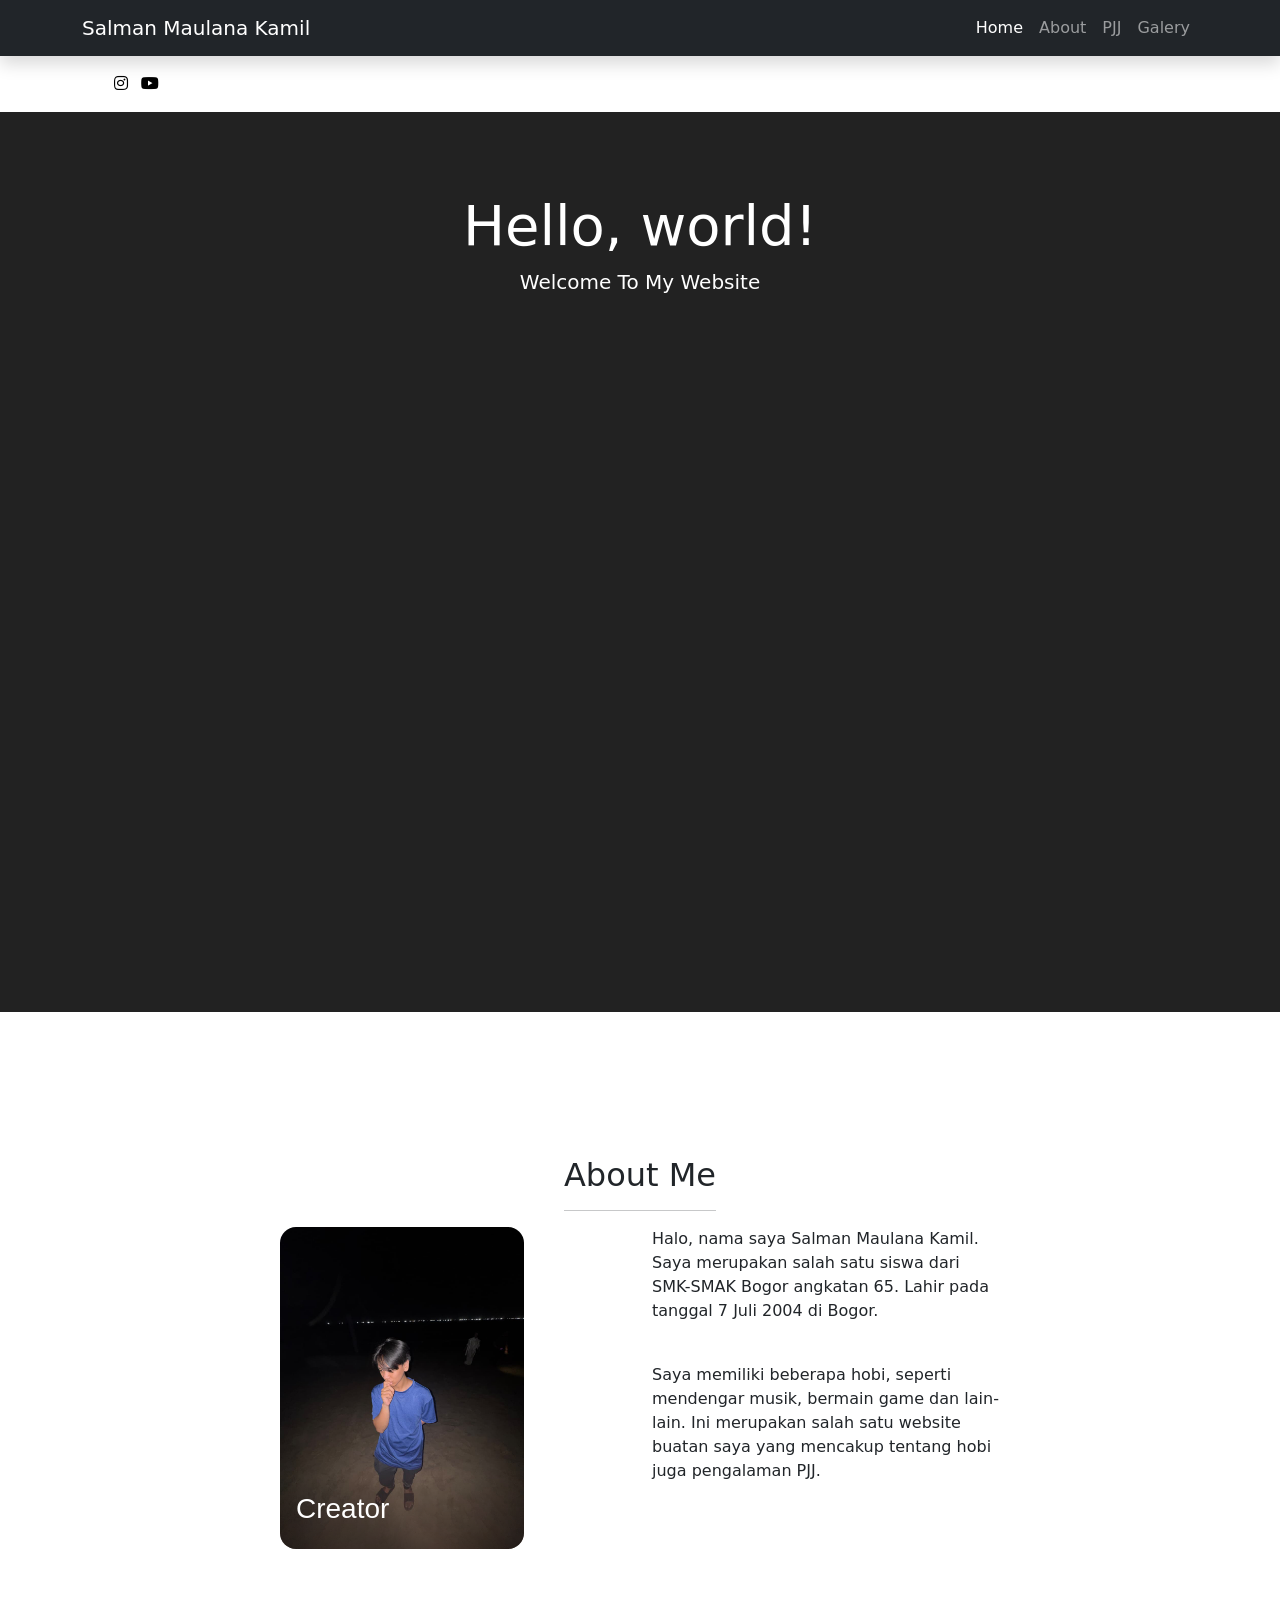
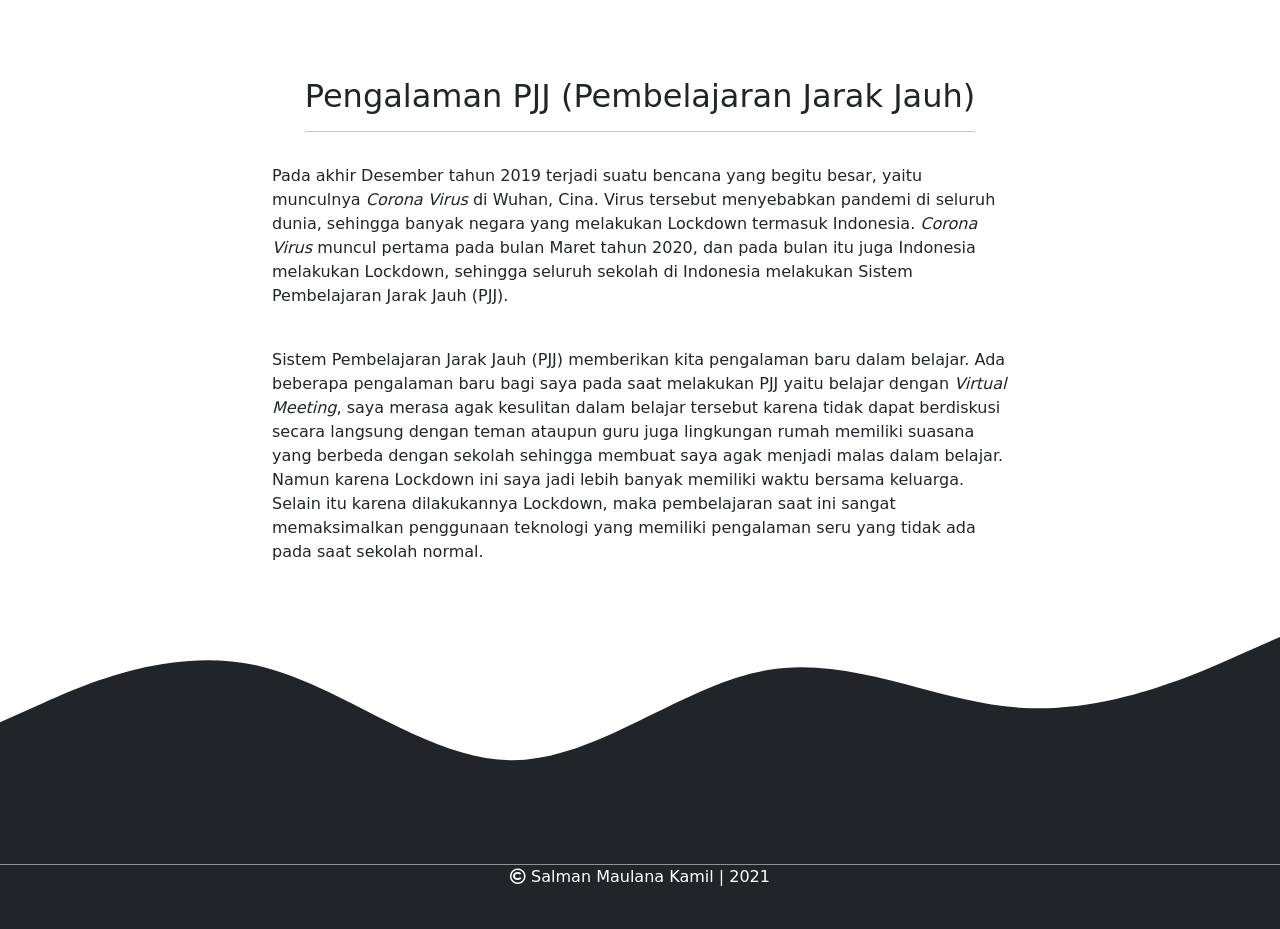
==== index.html @ 1473fa21 "Update index.html" ====
<!DOCTYPE html>
<html lang="en">
  <head>
    <!-- Required meta tags -->
    <meta charset="utf-8" />
    <meta name="viewport" content="width=device-width, initial-scale=1" />

    <!-- Bootstrap CSS -->
    <link
      href="https://cdn.jsdelivr.net/npm/bootstrap@5.0.2/dist/css/bootstrap.min.css"
      rel="stylesheet"
      integrity="sha384-EVSTQN3/azprG1Anm3QDgpJLIm9Nao0Yz1ztcQTwFspd3yD65VohhpuuCOmLASjC"
      crossorigin="anonymous"
    />
    <!-- my css -->
    <link rel="stylesheet" href="style.css" />
    <!-- icon -->
    <link rel="stylesheet" type="text/css" href="https://cdnjs.cloudflare.com/ajax/libs/font-awesome/5.15.3/css/all.min.css" />

    <title>Salmanm's Web</title>
  </head>
  <body>
    <nav class="navbar navbar-expand-lg navbar-dark shadow bg-dark fixed-top">
      <div class="container">
        <a class="navbar-brand" href="index.html">Salman Maulana Kamil</a>
        <button
          class="navbar-toggler"
          type="button"
          data-bs-toggle="collapse"
          data-bs-target="#navbarNav"
          aria-controls="navbarNav"
          aria-expanded="false"
          aria-label="Toggle navigation"
        >
          <span class="navbar-toggler-icon"></span>
        </button>
        <div class="collapse navbar-collapse" id="navbarNav">
          <ul class="navbar-nav ms-auto">
            <li class="nav-item">
              <a class="nav-link active" aria-current="page" href="index.html">Home</a>
            </li>
            <li class="nav-item">
              <a class="nav-link" href="#about">About</a>
            </li>
            <li class="nav-item">
              <a class="nav-link" href="#PJJ">PJJ</a>
            </li>
            <li class="nav-item">
              <a class="nav-link" href="galery.html">Galery</a>
            </li>
          </ul>
        </div>
      </div>
    </nav>

    <!-- medsos-icon -->
    <div class="medsos pt-2">
      <div class="container">
        <ul>
          <li>
            <a href="https://www.instagram.com/mlnaslmn/"><i class="fab fa-instagram"></i></a>
          </li>
          <li>
            <a href="https://www.youtube.com/channel/UCiYOLfZJTYyAjkj3r4rGJRA/"><i class="fab fa-youtube"></i></a>
          </li>
        </ul>
      </div>
    </div>
    <!-- Banner -->
    <section class="jumbotron text-center">
      <h1 class="display-4">Hello, world!</h1>
      <p class="lead">Welcome To My Website</p>
    </section>

    <!-- about -->
    <section id="about">
      <div class="container">
        <div class="row justify-content-center text-center">
          <div class="col-10" style="width: max-content">
            <h2>
              About Me
              <hr />
            </h2>
          </div>
          <div class="row justify-content-center text-center">
            <div class="col-md-4">
              <div class="card-index" >
		<div class="card-index-content">
			<h3 class="card-index-title">Creator</h3>
			<p class="card-index-body"> Salman Maulana Kamil
				<br> SMK-SMAK Bogor 
				<br> XI-2 </p>
			</div>
		</div>
      </div>
            <div class="col-md-4 text-start">
              <p>
                Halo, nama saya Salman Maulana Kamil. Saya merupakan salah satu siswa dari SMK-SMAK Bogor angkatan 65. Lahir pada tanggal 7 Juli 2004
                di Bogor.
              </p>
              <br />

              <p>
                Saya memiliki beberapa hobi, seperti mendengar musik, bermain game dan lain-lain. Ini merupakan salah satu website buatan saya yang
                mencakup tentang hobi juga pengalaman PJJ.
              </p>
            </div>
          </div>
        </div>
      </div>
    </section>

    <!-- PJJ -->
    <section id="PJJ">
      <div class="container">
        <div class="row justify-content-evenly text-start mt-5 mb-3">
          <div class="col-10" style="width: max-content">
            <h2>
              Pengalaman PJJ (Pembelajaran Jarak Jauh)
              <hr />
            </h2>
          </div>
        </div>
        <div class="row justify-content-center text-start">
          <div class="col-8">
            <p>
              Pada akhir Desember tahun 2019 terjadi suatu bencana yang begitu besar, yaitu munculnya <i>Corona Virus</i> di Wuhan, Cina. Virus
              tersebut menyebabkan pandemi di seluruh dunia, sehingga banyak negara yang melakukan Lockdown termasuk Indonesia.
              <i>Corona Virus</i> muncul pertama pada bulan Maret tahun 2020, dan pada bulan itu juga Indonesia melakukan Lockdown, sehingga seluruh
              sekolah di Indonesia melakukan Sistem Pembelajaran Jarak Jauh (PJJ).
            </p>
            <br />
            <p>
              Sistem Pembelajaran Jarak Jauh (PJJ) memberikan kita pengalaman baru dalam belajar. Ada beberapa pengalaman baru bagi saya pada saat
              melakukan PJJ yaitu belajar dengan <i>Virtual Meeting</i>, saya merasa agak kesulitan dalam belajar tersebut karena tidak dapat
              berdiskusi secara langsung dengan teman ataupun guru juga lingkungan rumah memiliki suasana yang berbeda dengan sekolah sehingga membuat
              saya agak menjadi malas dalam belajar. Namun karena Lockdown ini saya jadi lebih banyak memiliki waktu bersama keluarga. Selain itu
              karena dilakukannya Lockdown, maka pembelajaran saat ini sangat memaksimalkan penggunaan teknologi yang memiliki pengalaman seru yang
              tidak ada pada saat sekolah normal.
            </p>
          </div>
        </div>
      </div>
      <svg xmlns="http://www.w3.org/2000/svg" viewBox="0 0 1440 320">
        <path
          fill="#212529"
          fill-opacity="1"
          d="M0,160L48,138.7C96,117,192,75,288,96C384,117,480,203,576,202.7C672,203,768,117,864,101.3C960,85,1056,139,1152,144C1248,149,1344,107,1392,85.3L1440,64L1440,320L1392,320C1344,320,1248,320,1152,320C1056,320,960,320,864,320C768,320,672,320,576,320C480,320,384,320,288,320C192,320,96,320,48,320L0,320Z"
        ></path>
      </svg>
    </section>

    <!-- footer -->
    <footer class="bg-dark text-white text-center pb-4">
      <p><i class="far fa-copyright" text-white></i> Salman Maulana Kamil | 2021</p>
    </footer>
    <script
      src="https://cdn.jsdelivr.net/npm/bootstrap@5.0.2/dist/js/bootstrap.bundle.min.js"
      integrity="sha384-MrcW6ZMFYlzcLA8Nl+NtUVF0sA7MsXsP1UyJoMp4YLEuNSfAP+JcXn/tWtIaxVXM"
      crossorigin="anonymous"
    ></script>
  </body>
</html>
---- style.css ----
:root{
  --clr-neutral-900:hsl(207,19%,9%);
  --clr-neutral-100:hsl(0,0%,100%);
  --clr-accent-499:hsl(142,90%,61%);
}

.jumbotron {
  padding-top: 14rem;
  background-image: url(img/banner.jpg);
  background-color: #222;
  background-size: 100% 100%;
  background-repeat: no-repeat;
  background-blend-mode: multiply;
  margin-bottom: 4rem;
  position: relative;
  display: block;
  justify-content: center;
  align-items: center;
  height: 100vh;
  color: white;
}

.medsos ul li {
  display: inline-block;
  color: white;
  margin-right: 8px;
  padding-top: 4rem;
}

.medsos ul li a {
  color: black;
}

section:not(#galery) {
  padding-top: 5rem;
}

.card-index:not(galery.html){
  color: var(--clr-neutral-100);
  background-image:url(img/Penulis.jpg);
  background-size: cover;
  padding: 10rem 0 0;
  max-width: 55ch;
  border-radius: 1rem;
  overflow: hidden;
  width: 70%;
  font-family: sans-serif;

  transition: transform 500ms ease;
}

.card-index-content{
  --padding: 1rem;
  padding: var(--padding);
   background-image: linear-gradient(hsl(0,0%,0%,0),
    hsl(0,0%,0%,.3)30%,
    hsl(0,0%,0%,1));
} 

.card-index:hover,
.card-index:focus-within {
  transform: scale(1.05);
}

.card-index-title{
  position:relative;
  width: max-content;
} 

.card-index-body {
  color: rgb(255,255,255,.8);
  text-align: left;
}

.card-index-body p {
  left: -1rem;
}

.card-index-title::after{
  content: "";
  position: absolute;
  height: 3px;
  left: calc(var(--padding)*-1);
  bottom:0;
  width: calc(100% + var(--padding));
  background: var(--clr-accent-499);
  transform-origin: left;

  transition: transform 500ms ease;
} 

@media (hover) {
  .card-index-content{
  transform: translateY(55%);
  transition: transform 500ms ease;
  }
  .card-index:hover .card-index-content,
  .card-index:focus-within .card-index-content{
    transform: translateY(0);
    transition-delay: 500ms;
  }

  .card-index:focus-within .card-index-content {
    transition-duration: 0ms;
  }

  .card-index-content > *:not(.card-index-title) {
    opacity: 0;
    transition: opacity 300ms linear;
  }

  .card-index:hover .card-index-content > *:not(.card-index-title),
  .card-index:focus-within .card-index-content > *:not(.card-index-title) {
    opacity: 1;
    transition-delay: 800ms;
  }
  .card-index-title::after{
    transform: scaleX(0);
  }
}

.card-index:hover .card-index-title::after,
.card-index:focus-within .card-index-title::after{
  transform: scaleX(1);
}
  @media screen and (max-width: 800px){
  .card-index: {
    width: 1000%;
}
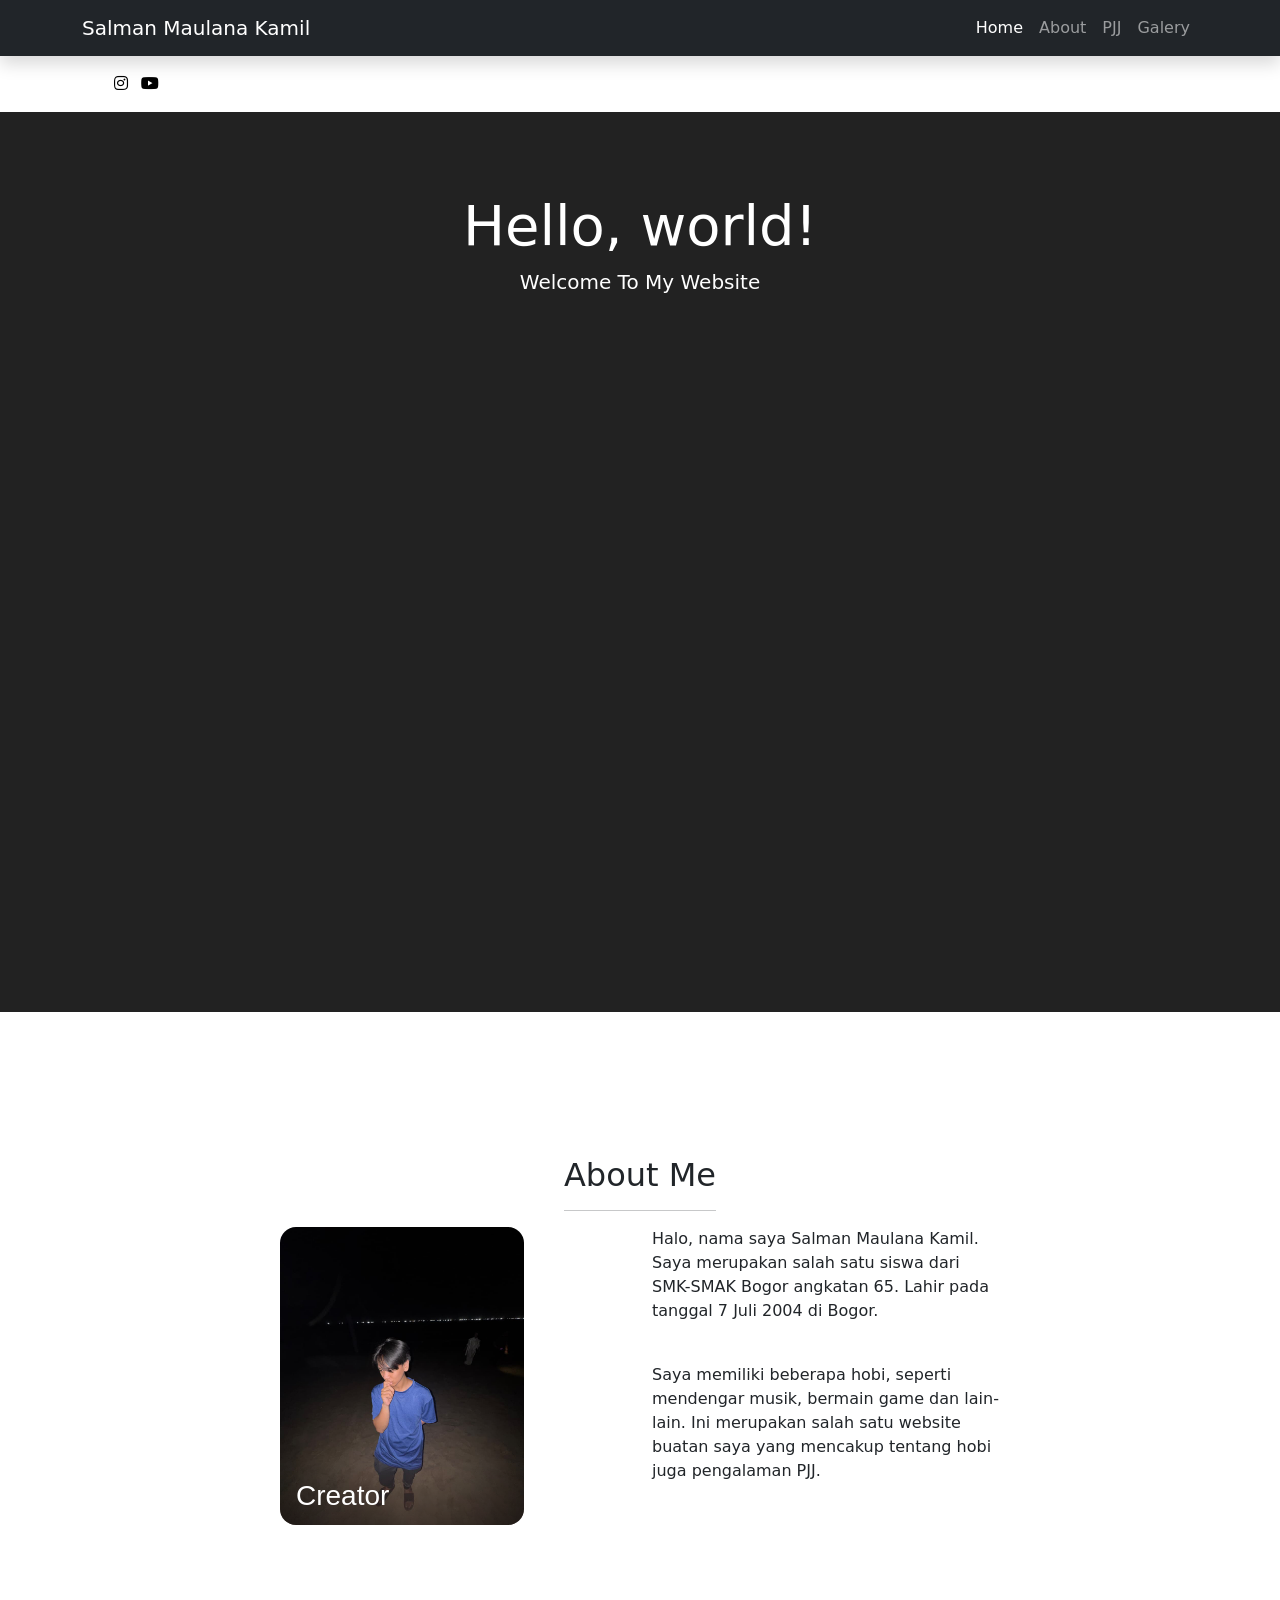
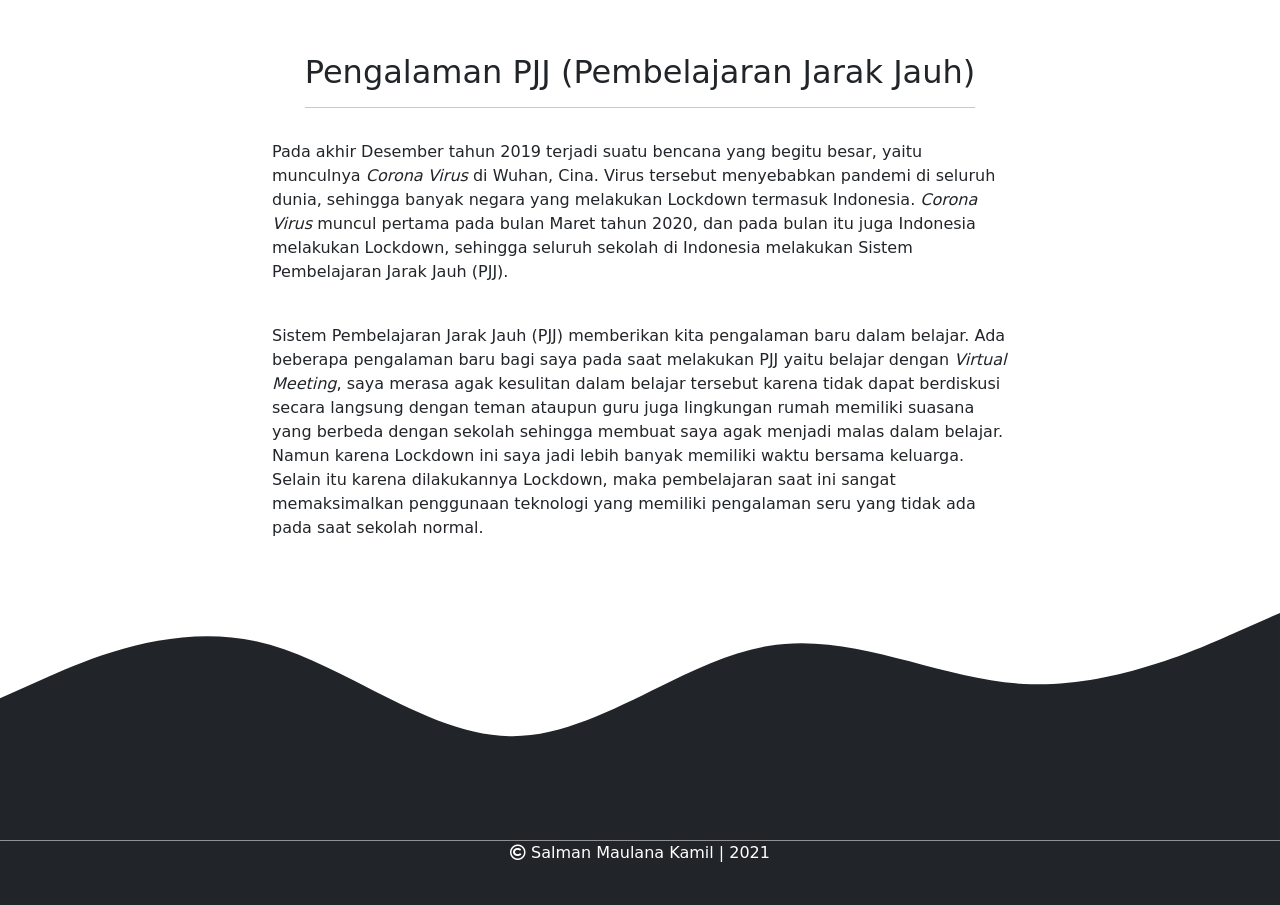
==== commit 5b86c18e: "Update index.html" ====
--- a/index.html
+++ b/index.html
@@ -88,8 +88,7 @@
 		<div class="card-index-content">
 			<h3 class="card-index-title">Creator</h3>
 			<p class="card-index-body"> Salman Maulana Kamil
-				<br> SMK-SMAK Bogor 
-				<br> XI-2 </p>
+				<br> Alumn of SMAKBO </p>
 			</div>
 		</div>
       </div>
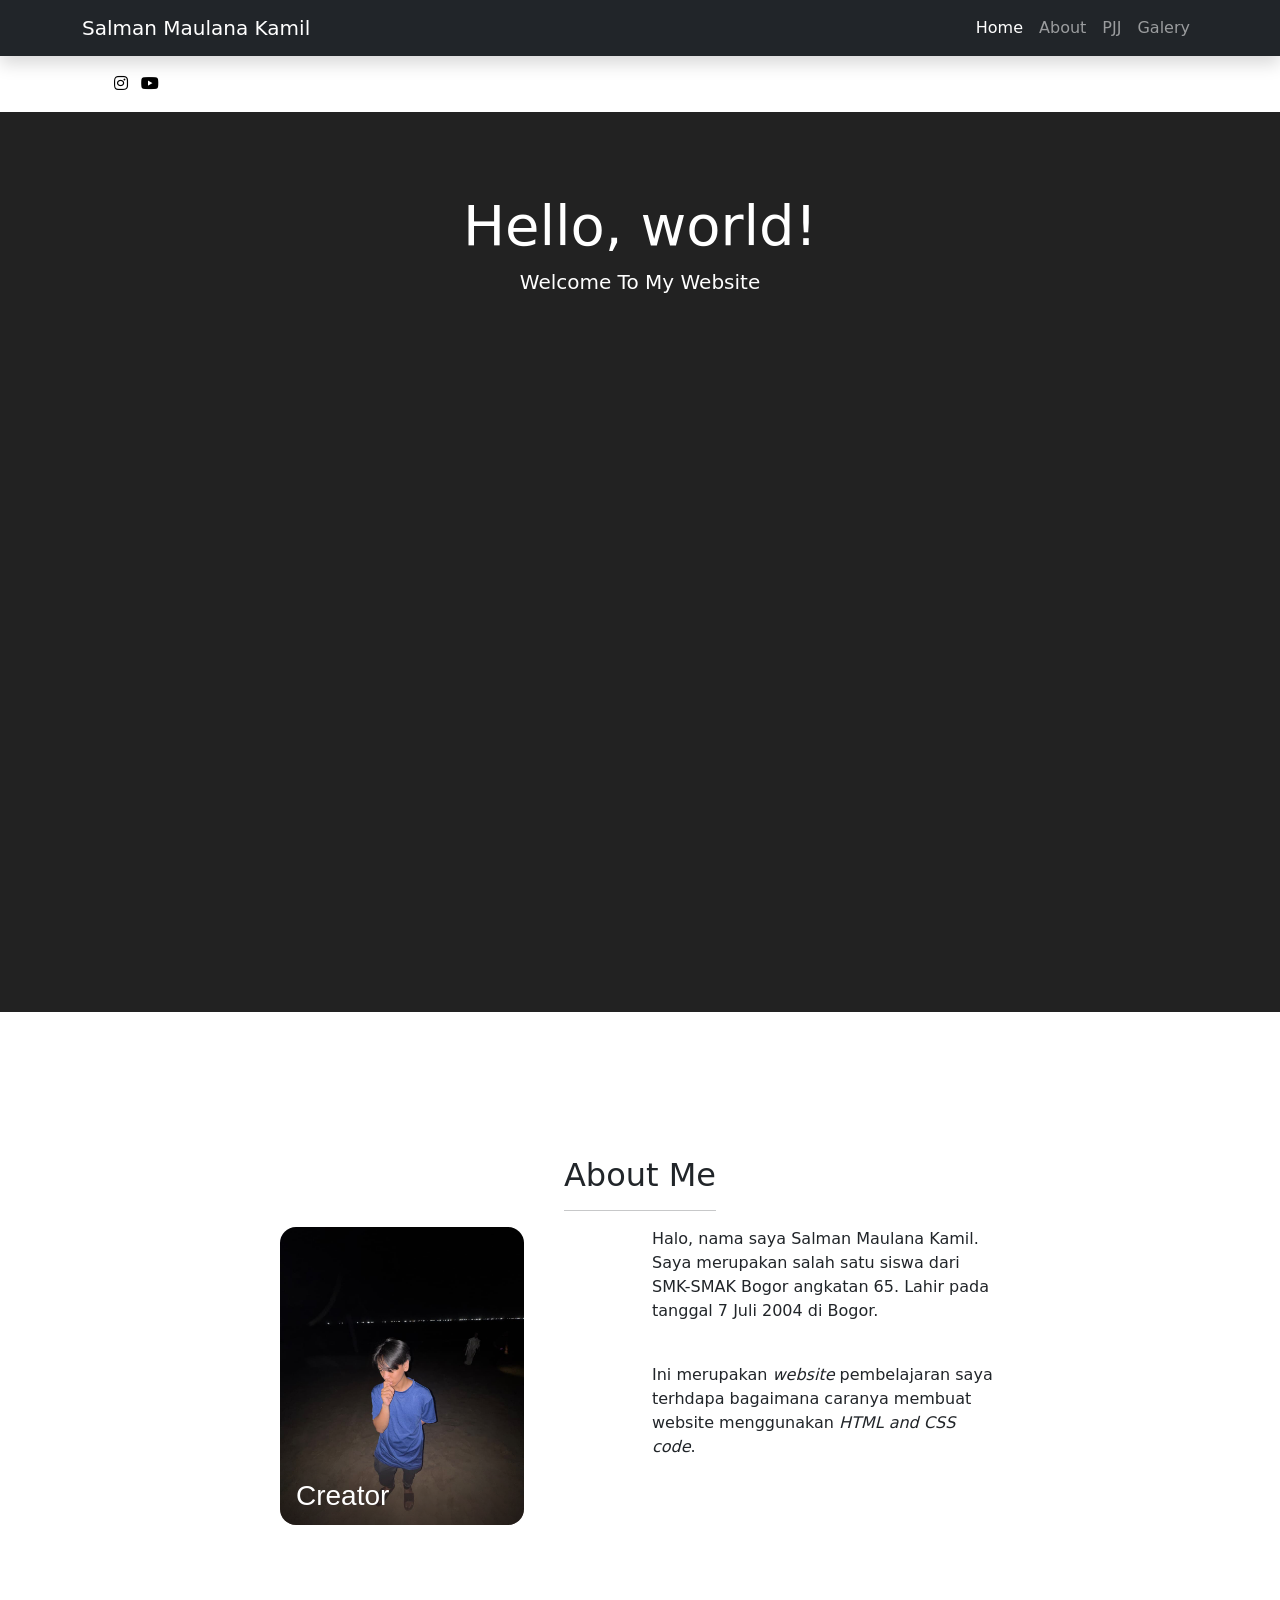
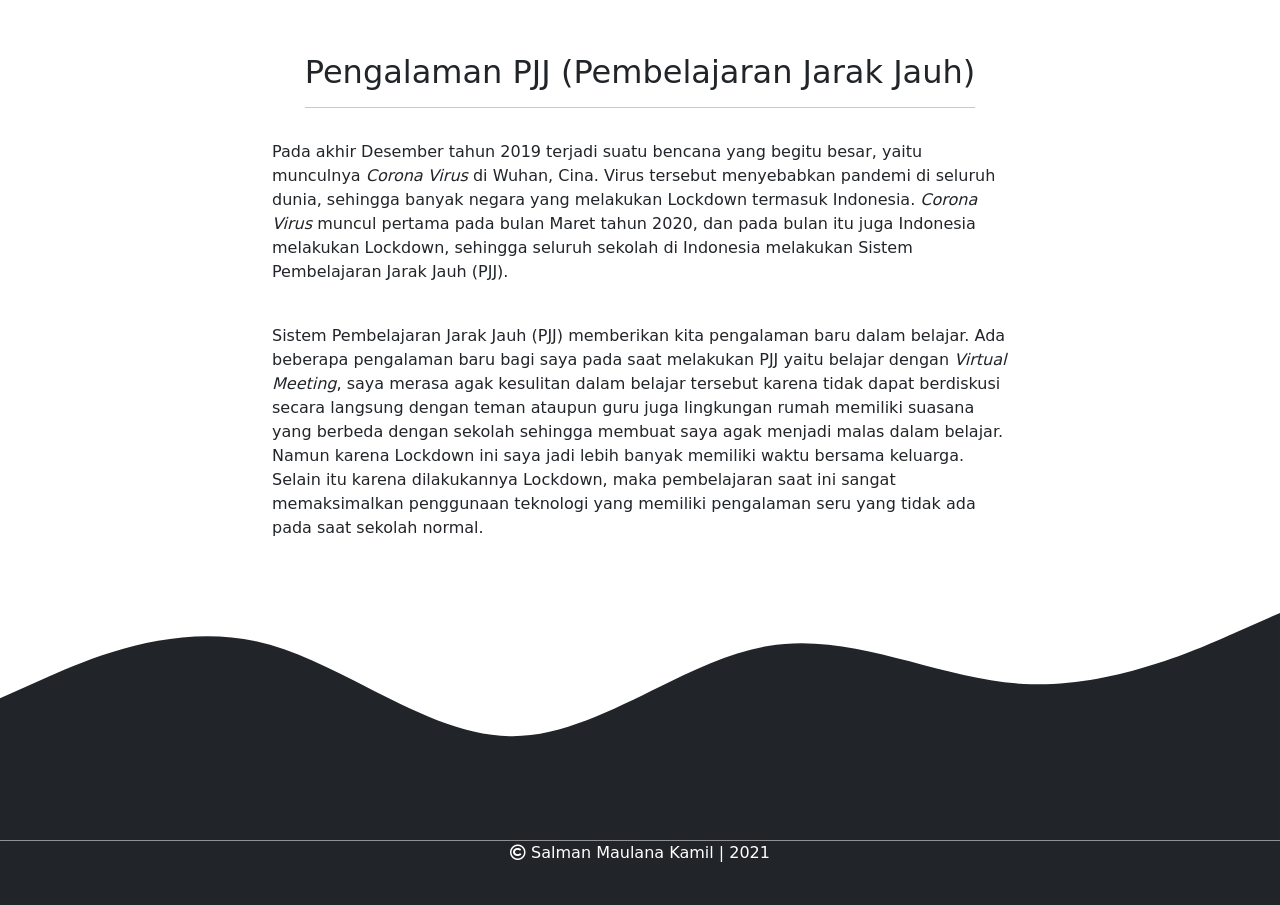
==== commit cc4f5ee5: "Update index.html" ====
--- a/index.html
+++ b/index.html
@@ -100,8 +100,7 @@
               <br />
 
               <p>
-                Saya memiliki beberapa hobi, seperti mendengar musik, bermain game dan lain-lain. Ini merupakan salah satu website buatan saya yang
-                mencakup tentang hobi juga pengalaman PJJ.
+                Ini merupakan <i>website</i> pembelajaran saya terhdapa bagaimana caranya membuat website menggunakan <i>HTML and CSS code</i>. 
               </p>
             </div>
           </div>
